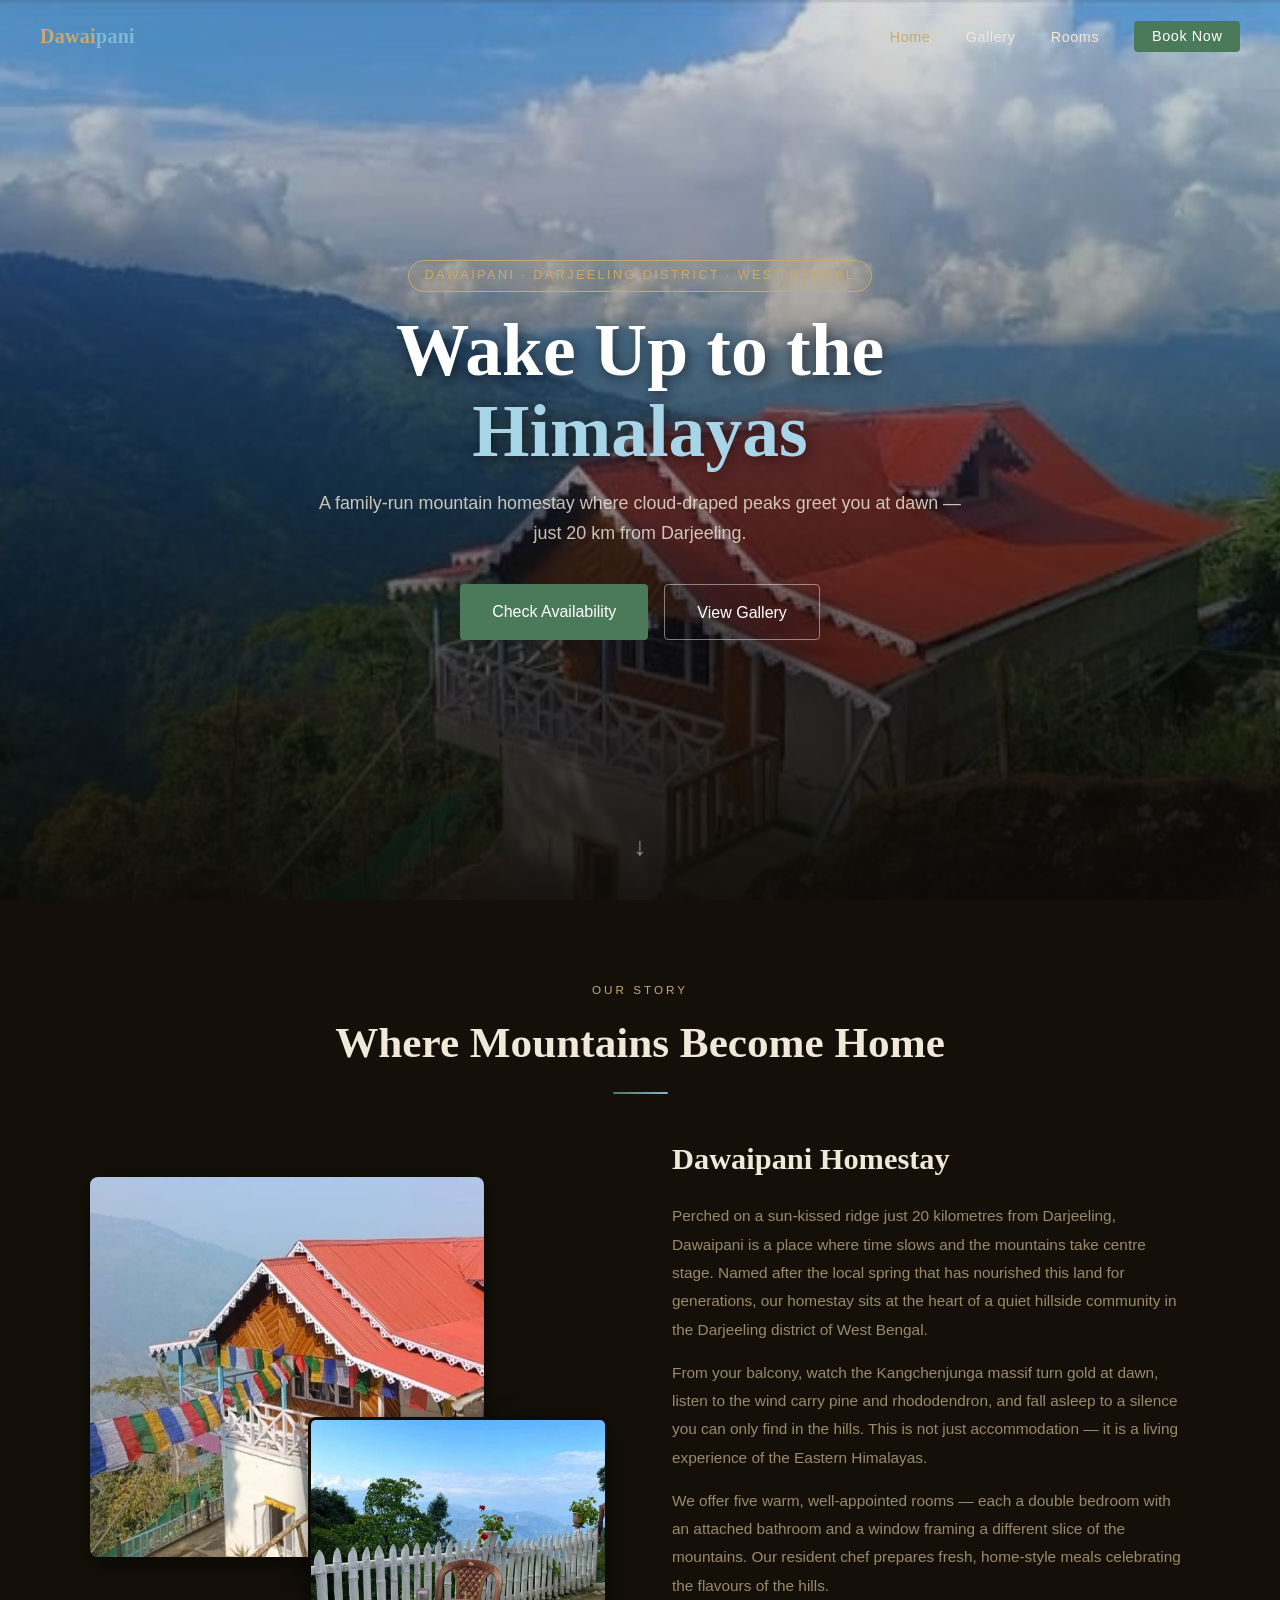
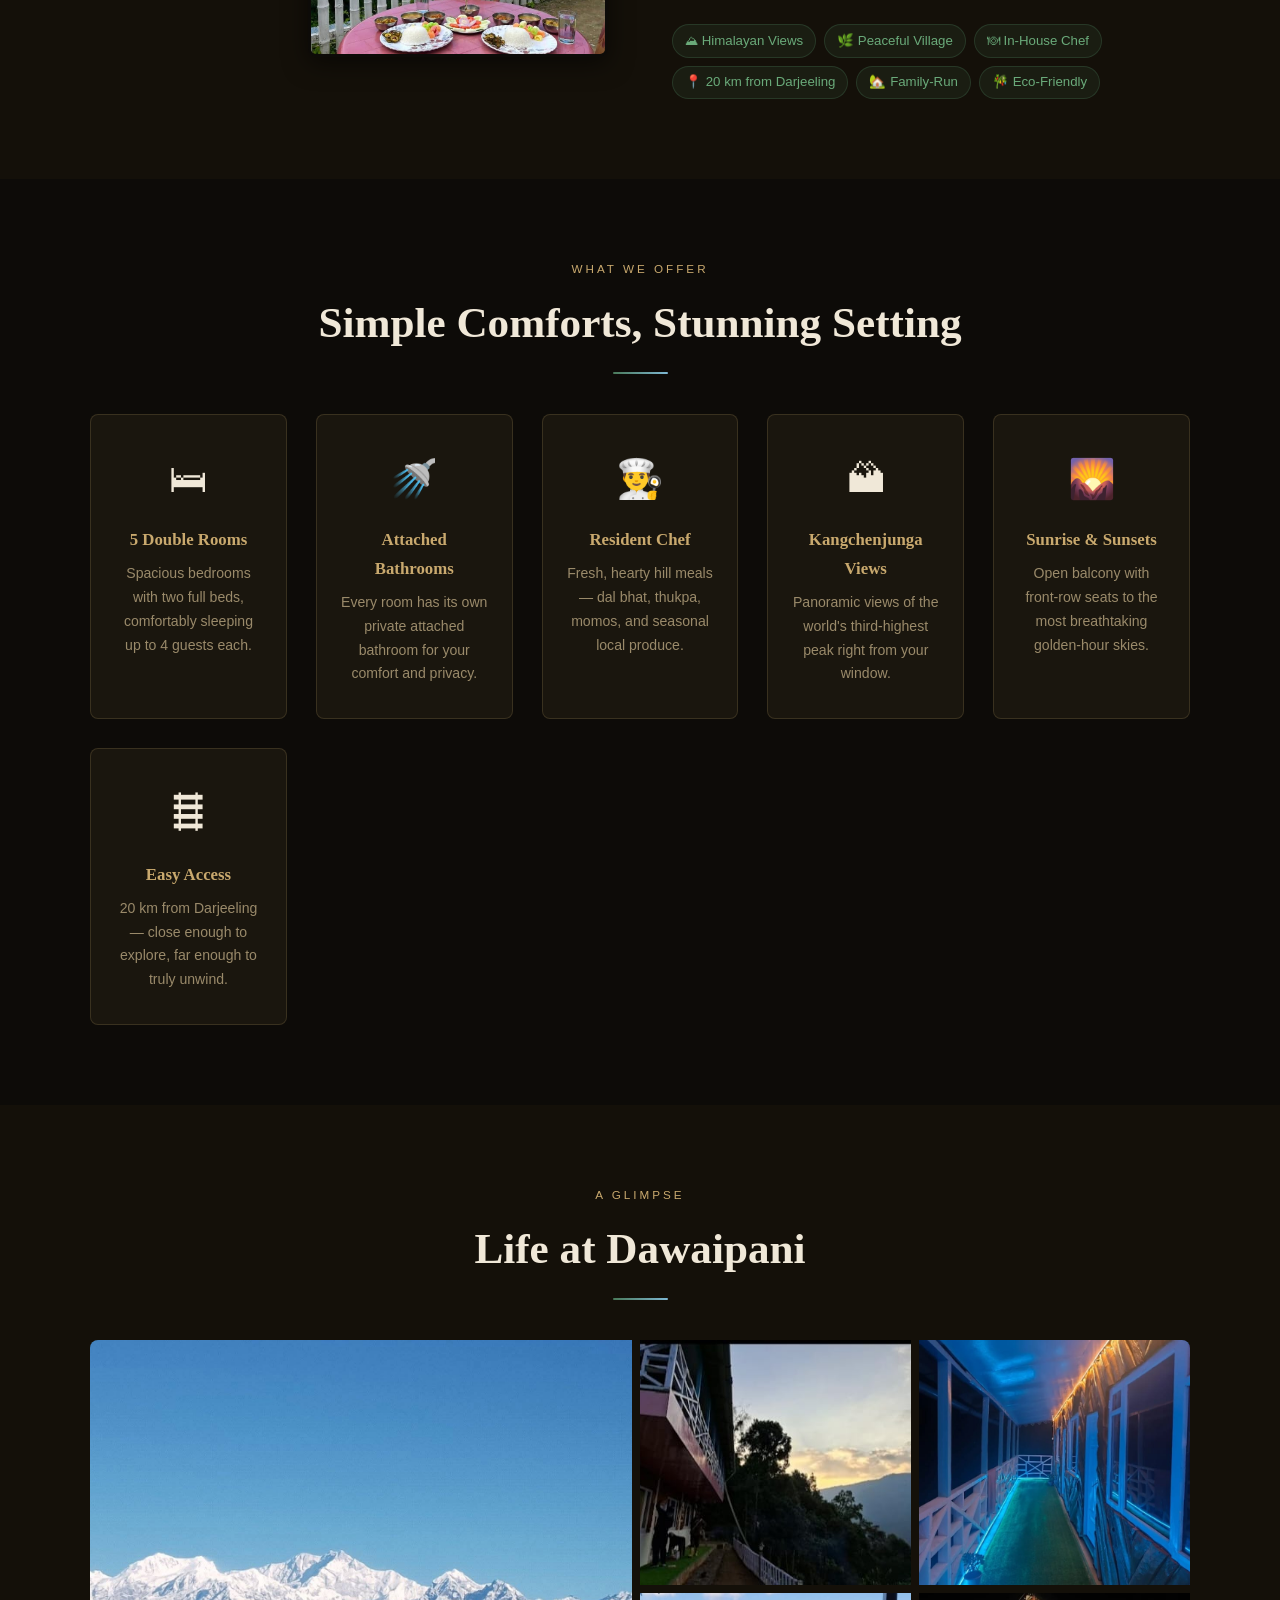
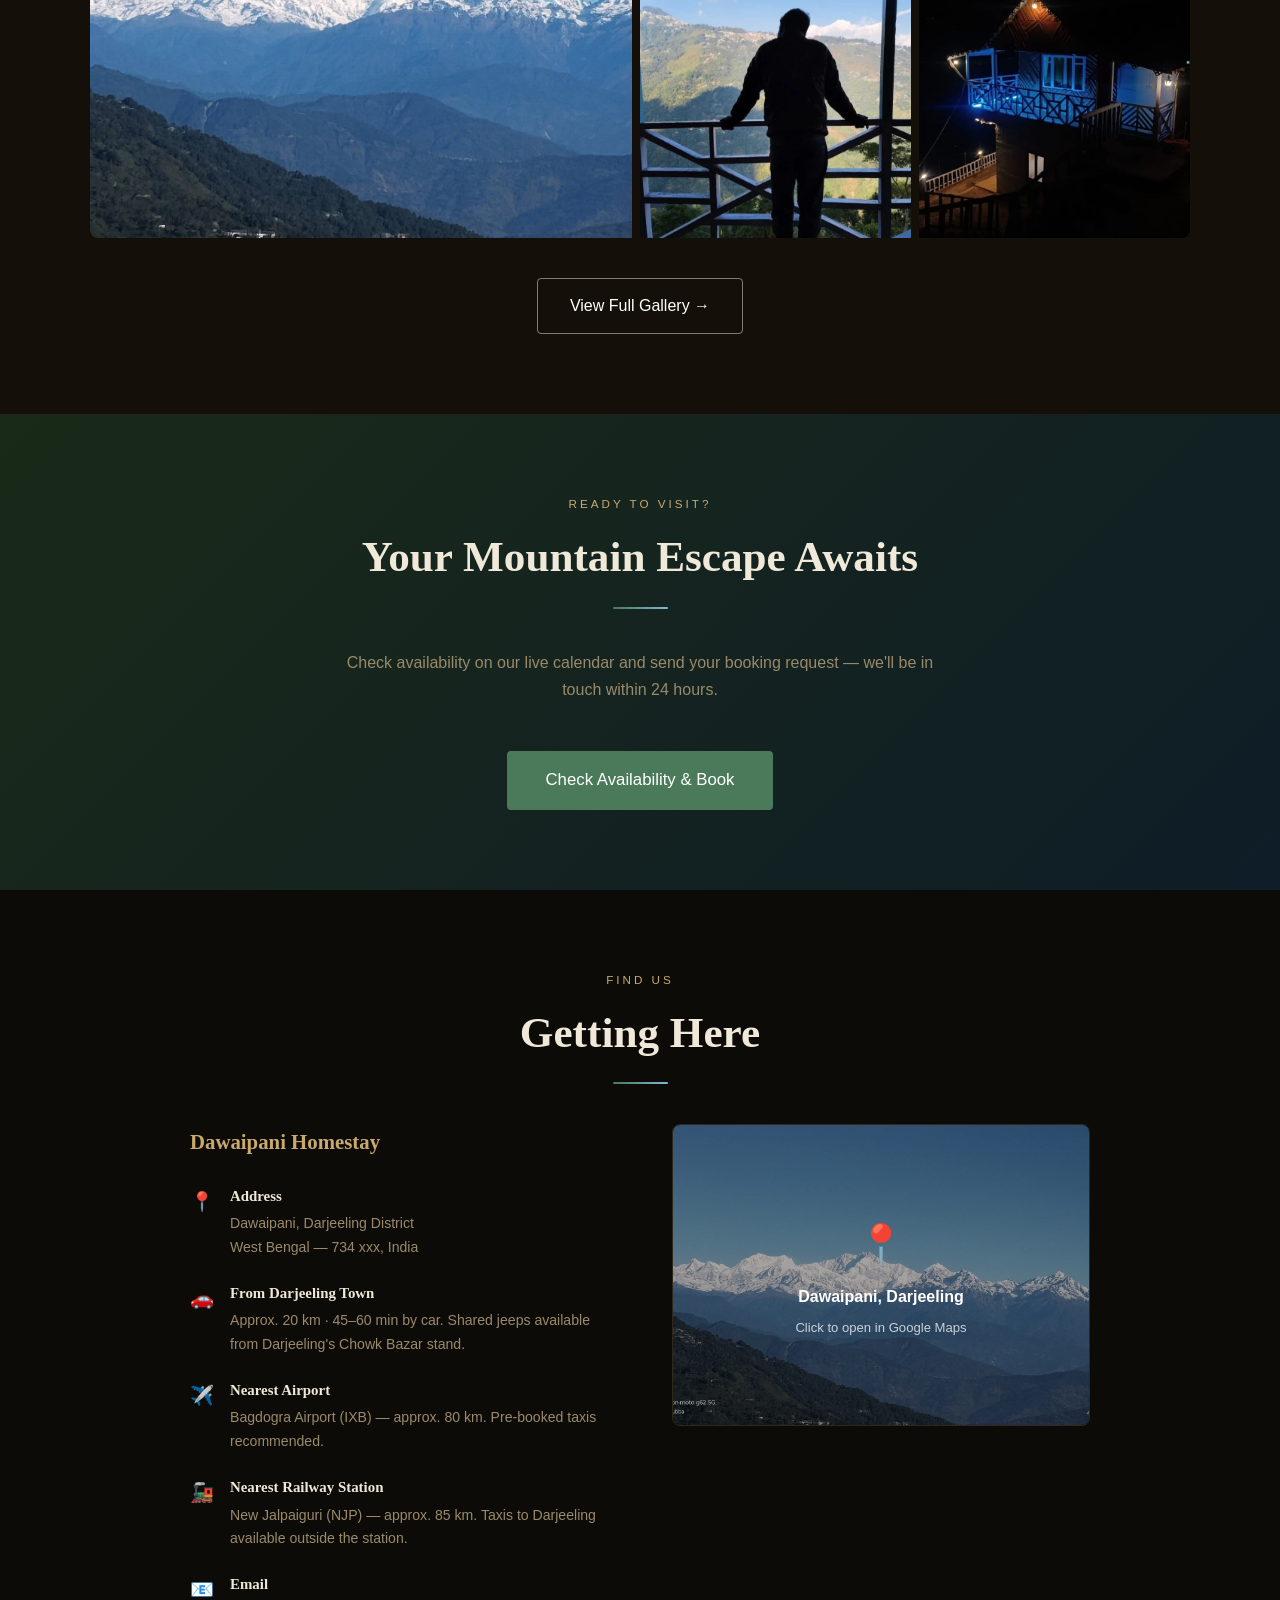
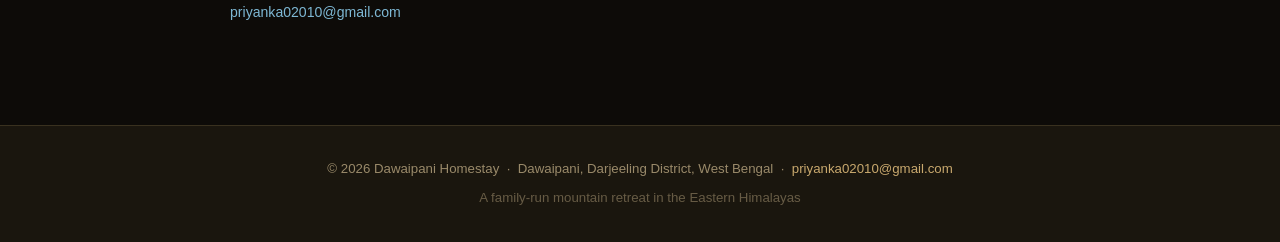
==== index.html @ c1689bc7 "Launch Dawaipani Homestay website" ====
<!DOCTYPE html>
<html lang="en">
<head>
  <meta charset="UTF-8">
  <meta name="viewport" content="width=device-width, initial-scale=1.0">
  <meta name="description" content="Dawaipani Homestay — A cozy mountain retreat 20 km from Darjeeling, West Bengal. Himalayan views, home-cooked meals, 5 comfortable rooms.">
  <title>Dawaipani Homestay — Mountain Retreat near Darjeeling</title>
  <link rel="stylesheet" href="css/style.css">
  <link rel="icon" href="data:image/svg+xml,<svg xmlns='http://www.w3.org/2000/svg' viewBox='0 0 100 100'><text y='.9em' font-size='90'>🏔</text></svg>">
</head>
<body>

<!-- NAVBAR -->
<nav id="mainNav">
  <a href="index.html" class="nav-logo">Dawai<span>pani</span></a>
  <ul class="nav-links" id="navLinks">
    <li><a href="index.html" class="active">Home</a></li>
    <li><a href="gallery.html">Gallery</a></li>
    <li><a href="rooms.html">Rooms</a></li>
    <li><a href="booking.html" class="nav-book-btn">Book Now</a></li>
  </ul>
  <div class="nav-toggle" id="navToggle">
    <span></span><span></span><span></span>
  </div>
</nav>

<!-- HERO -->
<section class="hero">
  <div class="hero-bg"></div>
  <div class="hero-overlay"></div>
  <div class="hero-content">
    <div class="hero-badge">Dawaipani · Darjeeling District · West Bengal</div>
    <h1>Wake Up to the <em>Himalayas</em></h1>
    <p>A family-run mountain homestay where cloud-draped peaks greet you at dawn — just 20 km from Darjeeling.</p>
    <div class="hero-btns">
      <a href="booking.html" class="btn-primary">Check Availability</a>
      <a href="gallery.html" class="btn-secondary">View Gallery</a>
    </div>
  </div>
  <div class="hero-scroll">↓</div>
</section>

<!-- ABOUT -->
<section class="about-section">
  <span class="section-label">Our Story</span>
  <h2 class="section-title">Where Mountains Become Home</h2>
  <div class="section-divider"></div>
  <div class="about-grid">
    <div class="about-image-stack">
      <img src="photos/835f2a2a-b0d6-4ad8-93b6-548201d780e2.JPG"
           alt="Dawaipani Homestay exterior with prayer flags and mountain backdrop"
           class="about-img-main">
      <img src="photos/a524b038-0417-4b89-a8e7-1b76fbd98bb7.JPG"
           alt="Home-cooked meal on the open terrace with a mountain view"
           class="about-img-secondary">
    </div>
    <div class="about-text">
      <h2>Dawaipani Homestay</h2>
      <p>Perched on a sun-kissed ridge just 20 kilometres from Darjeeling, Dawaipani is a place where time slows and the mountains take centre stage. Named after the local spring that has nourished this land for generations, our homestay sits at the heart of a quiet hillside community in the Darjeeling district of West Bengal.</p>
      <p>From your balcony, watch the Kangchenjunga massif turn gold at dawn, listen to the wind carry pine and rhododendron, and fall asleep to a silence you can only find in the hills. This is not just accommodation — it is a living experience of the Eastern Himalayas.</p>
      <p>We offer five warm, well-appointed rooms — each a double bedroom with an attached bathroom and a window framing a different slice of the mountains. Our resident chef prepares fresh, home-style meals celebrating the flavours of the hills.</p>
      <div class="about-highlights">
        <span class="highlight-tag">⛰ Himalayan Views</span>
        <span class="highlight-tag">🌿 Peaceful Village</span>
        <span class="highlight-tag">🍽 In-House Chef</span>
        <span class="highlight-tag">📍 20 km from Darjeeling</span>
        <span class="highlight-tag">🏡 Family-Run</span>
        <span class="highlight-tag">🎋 Eco-Friendly</span>
      </div>
    </div>
  </div>
</section>

<!-- FEATURES -->
<section class="features-section">
  <span class="section-label">What We Offer</span>
  <h2 class="section-title">Simple Comforts, Stunning Setting</h2>
  <div class="section-divider"></div>
  <div class="features-grid">
    <div class="feature-card reveal">
      <span class="feature-icon">🛏</span>
      <h3>5 Double Rooms</h3>
      <p>Spacious bedrooms with two full beds, comfortably sleeping up to 4 guests each.</p>
    </div>
    <div class="feature-card reveal">
      <span class="feature-icon">🚿</span>
      <h3>Attached Bathrooms</h3>
      <p>Every room has its own private attached bathroom for your comfort and privacy.</p>
    </div>
    <div class="feature-card reveal">
      <span class="feature-icon">👨‍🍳</span>
      <h3>Resident Chef</h3>
      <p>Fresh, hearty hill meals — dal bhat, thukpa, momos, and seasonal local produce.</p>
    </div>
    <div class="feature-card reveal">
      <span class="feature-icon">🏔</span>
      <h3>Kangchenjunga Views</h3>
      <p>Panoramic views of the world's third-highest peak right from your window.</p>
    </div>
    <div class="feature-card reveal">
      <span class="feature-icon">🌄</span>
      <h3>Sunrise & Sunsets</h3>
      <p>Open balcony with front-row seats to the most breathtaking golden-hour skies.</p>
    </div>
    <div class="feature-card reveal">
      <span class="feature-icon">🛤</span>
      <h3>Easy Access</h3>
      <p>20 km from Darjeeling — close enough to explore, far enough to truly unwind.</p>
    </div>
  </div>
</section>

<!-- PHOTO PREVIEW -->
<section class="preview-section">
  <span class="section-label">A Glimpse</span>
  <h2 class="section-title">Life at Dawaipani</h2>
  <div class="section-divider"></div>
  <div class="photo-grid">
    <div class="photo-item">
      <img src="photos/68c79c0e-81f4-49b1-85cf-fa67b04e85c0.JPG"
           alt="Kangchenjunga panoramic view from Dawaipani" loading="lazy">
    </div>
    <div class="photo-item">
      <img src="photos/98694bfd-e711-434e-a000-c55fc86c6946.JPG"
           alt="Golden sunset from the balcony" loading="lazy">
    </div>
    <div class="photo-item">
      <img src="photos/7bfb3d35-8cb9-417a-92e4-3e10b6d14ae2.JPG"
           alt="LED-lit corridor at night" loading="lazy">
    </div>
    <div class="photo-item">
      <img src="photos/0ee48673-cfb5-4a5e-9b84-ca078c8ce175.JPG"
           alt="Silhouette view from the balcony" loading="lazy">
    </div>
    <div class="photo-item">
      <img src="photos/666def5d-f635-4ab4-aaf1-29031b2ab150.JPG"
           alt="Homestay glowing blue at night" loading="lazy">
    </div>
  </div>
  <div style="text-align:center; margin-top: 2.5rem;">
    <a href="gallery.html" class="btn-secondary">View Full Gallery →</a>
  </div>
</section>

<!-- CTA -->
<section class="cta-section">
  <span class="section-label">Ready to Visit?</span>
  <h2 class="section-title">Your Mountain Escape Awaits</h2>
  <div class="section-divider"></div>
  <p class="section-subtitle">Check availability on our live calendar and send your booking request — we'll be in touch within 24 hours.</p>
  <a href="booking.html" class="btn-primary" style="font-size:1.05rem; padding: 0.95rem 2.4rem;">
    Check Availability &amp; Book
  </a>
</section>

<!-- CONTACT -->
<section class="contact-section">
  <span class="section-label">Find Us</span>
  <h2 class="section-title">Getting Here</h2>
  <div class="section-divider"></div>
  <div class="contact-grid">
    <div class="contact-info">
      <h3>Dawaipani Homestay</h3>
      <div class="contact-item">
        <span class="contact-icon">📍</span>
        <div class="contact-item-text">
          <h4>Address</h4>
          <p>Dawaipani, Darjeeling District<br>West Bengal — 734 xxx, India</p>
        </div>
      </div>
      <div class="contact-item">
        <span class="contact-icon">🚗</span>
        <div class="contact-item-text">
          <h4>From Darjeeling Town</h4>
          <p>Approx. 20 km · 45–60 min by car. Shared jeeps available from Darjeeling's Chowk Bazar stand.</p>
        </div>
      </div>
      <div class="contact-item">
        <span class="contact-icon">✈️</span>
        <div class="contact-item-text">
          <h4>Nearest Airport</h4>
          <p>Bagdogra Airport (IXB) — approx. 80 km. Pre-booked taxis recommended.</p>
        </div>
      </div>
      <div class="contact-item">
        <span class="contact-icon">🚂</span>
        <div class="contact-item-text">
          <h4>Nearest Railway Station</h4>
          <p>New Jalpaiguri (NJP) — approx. 85 km. Taxis to Darjeeling available outside the station.</p>
        </div>
      </div>
      <div class="contact-item">
        <span class="contact-icon">📧</span>
        <div class="contact-item-text">
          <h4>Email</h4>
          <p><a href="mailto:priyanka02010@gmail.com">priyanka02010@gmail.com</a></p>
        </div>
      </div>
    </div>
    <div>
      <a href="https://maps.google.com/?q=Dawaipani,Darjeeling,West+Bengal" target="_blank" rel="noopener" class="contact-map-link">
        <img src="photos/68c79c0e-81f4-49b1-85cf-fa67b04e85c0.JPG" alt="Open in Google Maps">
        <div class="map-overlay">
          <span>📍</span>
          <span class="map-title">Dawaipani, Darjeeling</span>
          <span class="map-sub">Click to open in Google Maps</span>
        </div>
      </a>
    </div>
  </div>
</section>

<footer>
  <p>© 2026 Dawaipani Homestay &nbsp;·&nbsp; Dawaipani, Darjeeling District, West Bengal &nbsp;·&nbsp; <a href="mailto:priyanka02010@gmail.com">priyanka02010@gmail.com</a></p>
  <p>A family-run mountain retreat in the Eastern Himalayas</p>
</footer>

<script src="js/main.js"></script>
</body>
</html>
---- css/style.css ----
/* ========================================
   DAWAIPANI HOMESTAY — Main Stylesheet
   ======================================== */

:root {
  --bg-dark:    #0d0b08;
  --bg-card:    #1a160e;
  --bg-section: #141009;
  --sky:        #7eb8d4;
  --sky-light:  #a8d4e8;
  --green:      #4a7a5a;
  --green-light:#6aaa7a;
  --gold:       #c9a96e;
  --cream:      #f0e8d8;
  --muted:      #9a8a6a;
  --border:     rgba(201,169,110,0.18);
  --shadow:     0 6px 24px rgba(0,0,0,0.55);
}

* { margin: 0; padding: 0; box-sizing: border-box; }
html { scroll-behavior: smooth; }

body {
  font-family: Georgia, 'Times New Roman', serif;
  background: var(--bg-dark);
  color: var(--cream);
  line-height: 1.7;
}

/* ── NAVBAR ── */
nav {
  position: fixed;
  top: 0; left: 0; right: 0;
  z-index: 1000;
  padding: 1.2rem 2.5rem;
  display: flex;
  justify-content: space-between;
  align-items: center;
  transition: all 0.35s ease;
}
nav.scrolled {
  background: rgba(13,11,8,0.96);
  backdrop-filter: blur(12px);
  border-bottom: 1px solid var(--border);
  padding: 0.75rem 2.5rem;
}
.nav-logo {
  font-size: 1.25rem;
  font-weight: 700;
  color: var(--gold);
  text-decoration: none;
  letter-spacing: 0.3px;
}
.nav-logo span { color: var(--sky); }

.nav-links { display: flex; gap: 2.2rem; list-style: none; align-items: center; }
.nav-links a {
  color: var(--cream);
  text-decoration: none;
  font-size: 0.9rem;
  letter-spacing: 0.6px;
  font-family: Arial, sans-serif;
  transition: color 0.2s;
}
.nav-links a:hover,
.nav-links a.active { color: var(--gold); }

.nav-book-btn {
  background: var(--green) !important;
  color: #fff !important;
  padding: 0.45rem 1.1rem;
  border-radius: 4px;
}
.nav-book-btn:hover { background: var(--green-light) !important; }
.nav-book-btn.active { background: var(--green-light) !important; }

.nav-toggle {
  display: none;
  flex-direction: column;
  gap: 5px;
  cursor: pointer;
}
.nav-toggle span {
  width: 24px; height: 2px;
  background: var(--cream);
  border-radius: 2px;
  transition: all 0.3s;
}

/* ── HERO ── */
.hero {
  height: 100vh;
  position: relative;
  display: flex;
  align-items: center;
  justify-content: center;
  text-align: center;
  overflow: hidden;
}
.hero-bg {
  position: absolute; inset: 0;
  background: url('../photos/main photo.JPG') center/cover no-repeat;
  background-attachment: fixed;
}
.hero-overlay {
  position: absolute; inset: 0;
  background: linear-gradient(
    to bottom,
    rgba(0,0,0,0.15) 0%,
    rgba(0,0,0,0.45) 55%,
    rgba(13,11,8,0.92) 100%
  );
}
.hero-content {
  position: relative; z-index: 2;
  max-width: 720px;
  padding: 2rem;
}
.hero-badge {
  display: inline-block;
  background: rgba(201,169,110,0.15);
  border: 1px solid var(--gold);
  color: var(--gold);
  padding: 0.3rem 1rem;
  border-radius: 20px;
  font-size: 0.78rem;
  letter-spacing: 2.5px;
  text-transform: uppercase;
  margin-bottom: 1.1rem;
  font-family: Arial, sans-serif;
}
.hero h1 {
  font-size: clamp(2.5rem, 6vw, 4.6rem);
  line-height: 1.1;
  margin-bottom: 1rem;
  color: #fff;
  text-shadow: 2px 3px 14px rgba(0,0,0,0.55);
}
.hero h1 em { color: var(--sky-light); font-style: normal; }
.hero p {
  font-size: 1.12rem;
  color: rgba(240,232,216,0.82);
  margin-bottom: 2.2rem;
  font-family: Arial, sans-serif;
  font-weight: 300;
}
.hero-btns {
  display: flex; gap: 1rem;
  justify-content: center;
  flex-wrap: wrap;
}
.hero-scroll {
  position: absolute;
  bottom: 2rem; left: 50%;
  transform: translateX(-50%);
  z-index: 2;
  font-size: 1.6rem;
  color: rgba(255,255,255,0.5);
  animation: bounce 2.2s ease-in-out infinite;
}
@keyframes bounce {
  0%,100% { transform: translateX(-50%) translateY(0); }
  50%      { transform: translateX(-50%) translateY(9px); }
}

/* ── BUTTONS ── */
.btn-primary {
  background: var(--green);
  color: #fff;
  padding: 0.85rem 2rem;
  border-radius: 4px;
  text-decoration: none;
  font-size: 1rem;
  font-family: Arial, sans-serif;
  border: none; cursor: pointer;
  display: inline-block;
  transition: background 0.2s, transform 0.2s, box-shadow 0.2s;
}
.btn-primary:hover {
  background: var(--green-light);
  transform: translateY(-2px);
  box-shadow: 0 6px 18px rgba(74,122,90,0.4);
}
.btn-secondary {
  background: transparent;
  color: #fff;
  padding: 0.85rem 2rem;
  border-radius: 4px;
  text-decoration: none;
  font-size: 1rem;
  font-family: Arial, sans-serif;
  border: 1px solid rgba(255,255,255,0.45);
  cursor: pointer;
  display: inline-block;
  transition: border-color 0.2s, color 0.2s;
}
.btn-secondary:hover { border-color: var(--gold); color: var(--gold); }

/* ── SECTION HELPERS ── */
section { padding: 5rem 2rem; }

.section-label {
  display: block;
  text-align: center;
  text-transform: uppercase;
  letter-spacing: 3px;
  font-size: 0.73rem;
  color: var(--gold);
  font-family: Arial, sans-serif;
  margin-bottom: 0.4rem;
}
.section-title {
  text-align: center;
  font-size: clamp(1.8rem, 4vw, 2.7rem);
  margin-bottom: 0.6rem;
  color: var(--cream);
}
.section-subtitle {
  text-align: center;
  color: var(--muted);
  max-width: 600px;
  margin: 0 auto 3rem;
  font-family: Arial, sans-serif;
  font-size: 1rem;
}
.section-divider {
  width: 55px; height: 2px;
  background: linear-gradient(to right, var(--green), var(--sky));
  margin: 0.8rem auto 2.5rem;
  border-radius: 2px;
}

/* ── PAGE HERO (inner pages) ── */
.page-hero {
  height: 44vh;
  min-height: 260px;
  position: relative;
  display: flex;
  align-items: center;
  justify-content: center;
  text-align: center;
  padding-top: 70px;
}
.page-hero-bg {
  position: absolute; inset: 0;
  background-size: cover;
  background-position: center;
}
.page-hero-overlay {
  position: absolute; inset: 0;
  background: rgba(0,0,0,0.52);
}
.page-hero-content { position: relative; z-index: 2; }
.page-hero h1 {
  font-size: clamp(2rem, 5vw, 3.4rem);
  color: #fff;
  text-shadow: 1px 2px 10px rgba(0,0,0,0.5);
}
.page-hero p {
  color: rgba(240,232,216,0.78);
  font-family: Arial, sans-serif;
  margin-top: 0.5rem;
  font-size: 1.05rem;
}

/* ── ABOUT ── */
.about-section { background: var(--bg-section); }
.about-grid {
  display: grid;
  grid-template-columns: 1fr 1fr;
  gap: 4rem;
  max-width: 1100px;
  margin: 0 auto;
  align-items: center;
}
.about-image-stack { position: relative; height: 480px; }
.about-img-main {
  width: 76%; height: 380px;
  object-fit: cover;
  border-radius: 8px;
  position: absolute; top: 0; left: 0;
  box-shadow: var(--shadow);
}
.about-img-secondary {
  width: 58%; height: 240px;
  object-fit: cover;
  border-radius: 8px;
  position: absolute; bottom: 0; right: 0;
  box-shadow: var(--shadow);
  border: 3px solid var(--bg-dark);
}
.about-text h2 { font-size: 1.9rem; margin-bottom: 1rem; }
.about-text p {
  color: var(--muted);
  margin-bottom: 0.9rem;
  font-family: Arial, sans-serif;
  font-size: 0.96rem;
  line-height: 1.85;
}
.about-highlights {
  display: flex; flex-wrap: wrap; gap: 0.5rem;
  margin-top: 1.5rem;
}
.highlight-tag {
  background: rgba(74,122,90,0.13);
  border: 1px solid rgba(74,122,90,0.28);
  color: var(--green-light);
  padding: 0.28rem 0.75rem;
  border-radius: 20px;
  font-size: 0.83rem;
  font-family: Arial, sans-serif;
}

/* ── FEATURES ── */
.features-section { background: var(--bg-dark); }
.features-grid {
  display: grid;
  grid-template-columns: repeat(auto-fit, minmax(190px, 1fr));
  gap: 1.8rem;
  max-width: 1100px;
  margin: 0 auto;
}
.feature-card {
  background: var(--bg-card);
  border: 1px solid var(--border);
  border-radius: 8px;
  padding: 2rem 1.5rem;
  text-align: center;
  transition: transform 0.2s, border-color 0.2s;
}
.feature-card:hover {
  transform: translateY(-4px);
  border-color: rgba(201,169,110,0.38);
}
.feature-icon { font-size: 2.4rem; margin-bottom: 0.9rem; display: block; }
.feature-card h3 { color: var(--gold); font-size: 1.05rem; margin-bottom: 0.45rem; }
.feature-card p { color: var(--muted); font-size: 0.88rem; font-family: Arial, sans-serif; }

/* ── PHOTO PREVIEW (index) ── */
.preview-section { background: var(--bg-section); }
.photo-grid {
  display: grid;
  grid-template-columns: 2fr 1fr 1fr;
  grid-template-rows: 245px 245px;
  gap: 8px;
  max-width: 1100px;
  margin: 0 auto 2rem;
  border-radius: 8px;
  overflow: hidden;
}
.photo-grid .photo-item:first-child { grid-row: span 2; }
.photo-item { overflow: hidden; }
.photo-item img {
  width: 100%; height: 100%;
  object-fit: cover;
  display: block;
  transition: transform 0.45s ease;
}
.photo-item:hover img { transform: scale(1.06); }

/* ── GALLERY PAGE ── */
.gallery-section { background: var(--bg-dark); }
.gallery-grid { columns: 3; column-gap: 10px; max-width: 1200px; margin: 0 auto; }
.gallery-item {
  break-inside: avoid;
  margin-bottom: 10px;
  cursor: pointer;
  border-radius: 6px;
  overflow: hidden;
  position: relative;
}
.gallery-item img { width: 100%; display: block; transition: transform 0.35s; }
.gallery-item:hover img { transform: scale(1.04); }
.gallery-item::after {
  content: '⊕';
  position: absolute;
  top: 50%; left: 50%;
  transform: translate(-50%,-50%) scale(0);
  font-size: 2.8rem;
  color: rgba(255,255,255,0.9);
  transition: transform 0.3s;
  text-shadow: 0 2px 12px rgba(0,0,0,0.6);
}
.gallery-item:hover::after { transform: translate(-50%,-50%) scale(1); }

/* ── LIGHTBOX ── */
.lightbox {
  display: none;
  position: fixed; inset: 0;
  background: rgba(0,0,0,0.93);
  z-index: 9999;
  align-items: center;
  justify-content: center;
}
.lightbox.active { display: flex; }
.lightbox img {
  max-width: 90vw; max-height: 88vh;
  object-fit: contain;
  border-radius: 4px;
  box-shadow: 0 0 60px rgba(0,0,0,0.8);
}
.lightbox-close {
  position: absolute; top: 1.2rem; right: 1.8rem;
  font-size: 2.2rem; color: rgba(255,255,255,0.8);
  cursor: pointer; line-height: 1;
  transition: color 0.2s;
}
.lightbox-close:hover { color: #fff; }
.lightbox-prev, .lightbox-next {
  position: absolute; top: 50%; transform: translateY(-50%);
  font-size: 2.5rem; color: rgba(255,255,255,0.75);
  cursor: pointer; padding: 0.8rem 1rem;
  background: rgba(255,255,255,0.08);
  border-radius: 4px; user-select: none;
  transition: background 0.2s, color 0.2s;
}
.lightbox-prev:hover, .lightbox-next:hover {
  background: rgba(255,255,255,0.18); color: #fff;
}
.lightbox-prev { left: 0.8rem; }
.lightbox-next { right: 0.8rem; }

/* ── ROOMS PAGE ── */
.rooms-grid {
  display: grid;
  grid-template-columns: repeat(auto-fit, minmax(330px, 1fr));
  gap: 2rem;
  max-width: 1100px;
  margin: 0 auto;
}
.room-card {
  background: var(--bg-card);
  border: 1px solid var(--border);
  border-radius: 10px;
  overflow: hidden;
  transition: transform 0.2s, box-shadow 0.2s;
}
.room-card:hover { transform: translateY(-5px); box-shadow: 0 12px 32px rgba(0,0,0,0.6); }
.room-img { width: 100%; height: 230px; object-fit: cover; display: block; }
.room-body { padding: 1.5rem; }
.room-body h3 { color: var(--gold); font-size: 1.25rem; margin-bottom: 0.5rem; }
.room-body p { color: var(--muted); font-size: 0.91rem; font-family: Arial, sans-serif; margin-bottom: 1rem; line-height: 1.75; }
.room-amenities { display: flex; flex-wrap: wrap; gap: 0.45rem; margin-bottom: 1.4rem; }
.amenity {
  background: rgba(126,184,212,0.08);
  border: 1px solid rgba(126,184,212,0.2);
  color: var(--sky-light);
  padding: 0.22rem 0.65rem;
  border-radius: 20px;
  font-size: 0.8rem;
  font-family: Arial, sans-serif;
}
.room-footer {
  display: flex;
  align-items: center;
  justify-content: space-between;
  padding-top: 1rem;
  border-top: 1px solid var(--border);
}
.room-footer .price-note { color: var(--muted); font-family: Arial, sans-serif; font-size: 0.82rem; }

/* ── DINING GRID (rooms page) ── */
.dining-grid {
  display: grid;
  grid-template-columns: 1fr 1fr;
  gap: 3rem;
  align-items: center;
  max-width: 950px;
  margin: 0 auto;
}
.dining-grid img {
  width: 100%;
  border-radius: 8px;
  box-shadow: var(--shadow);
}
.dining-grid p { color: var(--muted); font-family: Arial, sans-serif; line-height: 1.85; margin-bottom: 0.9rem; }

/* ── BOOKING PAGE ── */
.booking-layout {
  display: grid;
  grid-template-columns: 1fr 1fr;
  gap: 2.5rem;
  max-width: 1060px;
  margin: 0 auto;
}

/* Calendar */
.calendar-wrapper {
  background: var(--bg-card);
  border: 1px solid var(--border);
  border-radius: 10px;
  padding: 1.6rem;
}
.calendar-header {
  display: flex; align-items: center;
  justify-content: space-between;
  margin-bottom: 1.5rem;
}
.cal-nav-btn {
  background: none;
  border: 1px solid var(--border);
  color: var(--cream);
  padding: 0.4rem 0.9rem;
  border-radius: 4px;
  cursor: pointer;
  font-size: 1.1rem;
  transition: border-color 0.2s, color 0.2s;
}
.cal-nav-btn:hover { border-color: var(--gold); color: var(--gold); }
.cal-month-title { font-size: 1.15rem; color: var(--gold); }

.cal-weekdays {
  display: grid;
  grid-template-columns: repeat(7, 1fr);
  text-align: center;
  margin-bottom: 6px;
}
.cal-weekdays span {
  color: var(--muted);
  font-size: 0.72rem;
  font-family: Arial, sans-serif;
  padding: 0.25rem;
  text-transform: uppercase;
  letter-spacing: 0.8px;
}
.cal-days {
  display: grid;
  grid-template-columns: repeat(7, 1fr);
  gap: 4px;
}
.cal-day {
  aspect-ratio: 1;
  display: flex; align-items: center; justify-content: center;
  border-radius: 6px;
  font-size: 0.88rem;
  font-family: Arial, sans-serif;
  cursor: pointer;
  transition: all 0.15s;
}
.cal-day.empty { cursor: default; }
.cal-day.past  { color: rgba(160,144,112,0.3); cursor: not-allowed; }

.cal-day.available {
  background: rgba(39,174,96,0.1);
  color: #6dcf8e;
  border: 1px solid rgba(39,174,96,0.22);
}
.cal-day.available:hover {
  background: rgba(39,174,96,0.22);
  transform: scale(1.08);
}
.cal-day.partial {
  background: rgba(230,126,34,0.1);
  color: #f0a05a;
  border: 1px solid rgba(230,126,34,0.22);
}
.cal-day.partial:hover {
  background: rgba(230,126,34,0.22);
  transform: scale(1.08);
}
.cal-day.booked {
  background: rgba(192,57,43,0.1);
  color: #e07070;
  border: 1px solid rgba(192,57,43,0.22);
  cursor: not-allowed;
}
.cal-day.selected {
  background: var(--sky) !important;
  color: #0d0b08 !important;
  font-weight: 700;
  border: none !important;
  transform: scale(1.1);
}
.cal-day.in-range {
  background: rgba(126,184,212,0.18) !important;
  color: var(--sky-light) !important;
  border-radius: 2px;
  border: none !important;
}
.cal-day.today {
  outline: 2px solid var(--gold);
  outline-offset: -2px;
}

.cal-legend {
  display: flex; gap: 1rem;
  margin-top: 1.2rem; flex-wrap: wrap;
}
.legend-item {
  display: flex; align-items: center; gap: 6px;
  font-size: 0.78rem;
  font-family: Arial, sans-serif;
  color: var(--muted);
}
.legend-dot { width: 11px; height: 11px; border-radius: 3px; }
.dot-available { background: rgba(39,174,96,0.45); border: 1px solid rgba(39,174,96,0.5); }
.dot-partial   { background: rgba(230,126,34,0.45); }
.dot-booked    { background: rgba(192,57,43,0.45); }
.dot-selected  { background: var(--sky); }

/* Booking form */
.booking-form-wrapper {
  background: var(--bg-card);
  border: 1px solid var(--border);
  border-radius: 10px;
  padding: 1.6rem;
}
.booking-form-wrapper > h3 { color: var(--gold); font-size: 1.35rem; margin-bottom: 0.4rem; }
.booking-form-wrapper > p { color: var(--muted); font-size: 0.88rem; font-family: Arial, sans-serif; margin-bottom: 1.3rem; }

.selected-dates-display {
  background: rgba(126,184,212,0.07);
  border: 1px solid rgba(126,184,212,0.2);
  border-radius: 6px;
  padding: 0.75rem 1rem;
  margin-bottom: 1.3rem;
  font-family: Arial, sans-serif;
  font-size: 0.88rem;
  color: var(--sky-light);
  min-height: 2.4rem;
  transition: color 0.3s;
}

.form-group { margin-bottom: 0.9rem; }
.form-group label {
  display: block;
  color: var(--muted);
  font-size: 0.78rem;
  font-family: Arial, sans-serif;
  margin-bottom: 0.35rem;
  text-transform: uppercase;
  letter-spacing: 0.6px;
}
.form-group input,
.form-group select,
.form-group textarea {
  width: 100%;
  background: rgba(255,255,255,0.04);
  border: 1px solid var(--border);
  border-radius: 6px;
  color: var(--cream);
  padding: 0.65rem 0.9rem;
  font-size: 0.93rem;
  font-family: Arial, sans-serif;
  outline: none;
  transition: border-color 0.2s;
  -webkit-appearance: none;
}
.form-group input:focus,
.form-group select:focus,
.form-group textarea:focus { border-color: var(--sky); }
.form-group select option { background: #1a160e; color: var(--cream); }
.form-group textarea { resize: vertical; min-height: 80px; }

.form-row { display: grid; grid-template-columns: 1fr 1fr; gap: 0.9rem; }

.form-submit-btn {
  width: 100%;
  background: var(--green);
  color: #fff;
  border: none;
  padding: 0.9rem;
  border-radius: 6px;
  font-size: 1rem;
  font-family: Arial, sans-serif;
  cursor: pointer;
  transition: background 0.2s, transform 0.2s;
  margin-top: 0.4rem;
}
.form-submit-btn:hover { background: var(--green-light); transform: translateY(-1px); }
.form-submit-btn:disabled { opacity: 0.55; cursor: not-allowed; transform: none; }

.form-message {
  margin-top: 1rem;
  padding: 0.8rem 1rem;
  border-radius: 6px;
  font-family: Arial, sans-serif;
  font-size: 0.88rem;
  display: none;
  line-height: 1.6;
}
.form-message.success {
  background: rgba(39,174,96,0.09);
  border: 1px solid rgba(39,174,96,0.28);
  color: #6dcf8e;
  display: block;
}
.form-message.error {
  background: rgba(192,57,43,0.09);
  border: 1px solid rgba(192,57,43,0.28);
  color: #e07070;
  display: block;
}

/* ── HOW IT WORKS ── */
.how-section { background: var(--bg-section); }
.steps-grid {
  display: grid;
  grid-template-columns: repeat(auto-fit, minmax(185px, 1fr));
  gap: 2rem;
  max-width: 900px;
  margin: 0 auto;
}
.step { text-align: center; }
.step-num {
  width: 48px; height: 48px;
  border: 2px solid var(--green);
  border-radius: 50%;
  display: flex; align-items: center; justify-content: center;
  margin: 0 auto 1rem;
  font-size: 1.15rem;
  color: var(--green-light);
  font-family: Arial, sans-serif;
}
.step h4 { color: var(--cream); margin-bottom: 0.45rem; font-size: 1rem; }
.step p { color: var(--muted); font-size: 0.86rem; font-family: Arial, sans-serif; }

/* ── CONTACT ── */
.contact-section { background: var(--bg-dark); }
.contact-grid {
  display: grid;
  grid-template-columns: 1fr 1fr;
  gap: 4rem;
  max-width: 900px;
  margin: 0 auto;
}
.contact-info h3 { color: var(--gold); margin-bottom: 1.5rem; font-size: 1.3rem; }
.contact-item { display: flex; gap: 1rem; margin-bottom: 1.3rem; align-items: flex-start; }
.contact-icon { font-size: 1.2rem; flex-shrink: 0; margin-top: 2px; }
.contact-item-text h4 { color: var(--cream); font-size: 0.93rem; margin-bottom: 0.2rem; }
.contact-item-text p { color: var(--muted); font-size: 0.88rem; font-family: Arial, sans-serif; }
.contact-item-text a { color: var(--sky); text-decoration: none; }
.contact-item-text a:hover { text-decoration: underline; }

.contact-map-link {
  display: block; position: relative;
  border-radius: 8px; overflow: hidden;
  border: 1px solid var(--border);
  text-decoration: none;
}
.contact-map-link img {
  width: 100%; height: 300px;
  object-fit: cover; display: block;
  filter: brightness(0.65) saturate(0.8);
  transition: filter 0.3s;
}
.contact-map-link:hover img { filter: brightness(0.75) saturate(0.9); }
.map-overlay {
  position: absolute; inset: 0;
  display: flex; flex-direction: column;
  align-items: center; justify-content: center;
  color: #fff; text-align: center; gap: 0.4rem;
}
.map-overlay span:first-child { font-size: 2.4rem; }
.map-overlay .map-title { font-family: Arial, sans-serif; font-size: 1rem; font-weight: 700; }
.map-overlay .map-sub { font-family: Arial, sans-serif; font-size: 0.82rem; opacity: 0.75; }

/* ── CTA SECTION ── */
.cta-section {
  background: linear-gradient(135deg, #1a2a18 0%, #0e1d27 100%);
  text-align: center;
  padding: 5rem 2rem;
}

/* ── FOOTER ── */
footer {
  background: var(--bg-card);
  border-top: 1px solid var(--border);
  padding: 2rem;
  text-align: center;
  color: var(--muted);
  font-family: Arial, sans-serif;
  font-size: 0.83rem;
}
footer p + p { margin-top: 0.4rem; opacity: 0.6; }
footer a { color: var(--gold); text-decoration: none; }
footer a:hover { text-decoration: underline; }

/* ── SETUP GUIDE ── */
.setup-guide-section { background: var(--bg-section); padding: 3rem 2rem; }
.setup-guide-inner {
  max-width: 820px; margin: 0 auto;
  background: var(--bg-card);
  border: 1px solid var(--border);
  border-radius: 8px;
  overflow: hidden;
}
.setup-guide-inner details summary {
  cursor: pointer;
  color: var(--gold);
  font-size: 1.05rem;
  font-weight: 700;
  font-family: Arial, sans-serif;
  padding: 1.3rem 1.6rem;
  list-style: none;
  display: flex; align-items: center; gap: 0.5rem;
}
.setup-guide-inner details summary::-webkit-details-marker { display: none; }
.setup-guide-body {
  padding: 0 1.6rem 1.6rem;
  font-family: Arial, sans-serif;
  color: var(--muted);
  line-height: 1.85;
  font-size: 0.9rem;
}
.setup-guide-body ol { padding-left: 1.4rem; display: flex; flex-direction: column; gap: 0.8rem; margin-top: 0.5rem; }
.setup-guide-body code {
  color: var(--sky-light);
  background: rgba(126,184,212,0.1);
  padding: 0.1rem 0.4rem;
  border-radius: 3px;
  font-size: 0.85rem;
}
.setup-guide-body strong { color: var(--cream); }

/* ── REVEAL ANIMATION ── */
.reveal {
  opacity: 0;
  transform: translateY(22px);
  transition: opacity 0.55s ease, transform 0.55s ease;
}
.reveal.visible { opacity: 1; transform: translateY(0); }

/* ── RESPONSIVE ── */
@media (max-width: 900px) {
  .about-grid { grid-template-columns: 1fr; }
  .about-image-stack { height: 320px; }
  .booking-layout { grid-template-columns: 1fr; }
  .contact-grid { grid-template-columns: 1fr; gap: 2.5rem; }
  .dining-grid { grid-template-columns: 1fr; }
}

@media (max-width: 768px) {
  .nav-links {
    display: none;
    flex-direction: column;
    position: absolute;
    top: 58px; left: 0; right: 0;
    background: rgba(13,11,8,0.97);
    padding: 1rem 2rem;
    gap: 0.8rem;
    border-bottom: 1px solid var(--border);
  }
  .nav-links.open { display: flex; }
  .nav-toggle { display: flex; }
  nav { padding: 1rem 1.5rem; }
  nav.scrolled { padding: 0.65rem 1.5rem; }

  .photo-grid {
    grid-template-columns: 1fr 1fr;
    grid-template-rows: auto;
  }
  .photo-grid .photo-item:first-child { grid-row: span 1; }
  .photo-grid .photo-item { height: 180px; }

  .gallery-grid { columns: 2; }
  .form-row { grid-template-columns: 1fr; }
}

@media (max-width: 480px) {
  .gallery-grid { columns: 1; }
  .hero h1 { font-size: 2.1rem; }
  .rooms-grid { grid-template-columns: 1fr; }
  .features-grid { grid-template-columns: 1fr 1fr; }
}
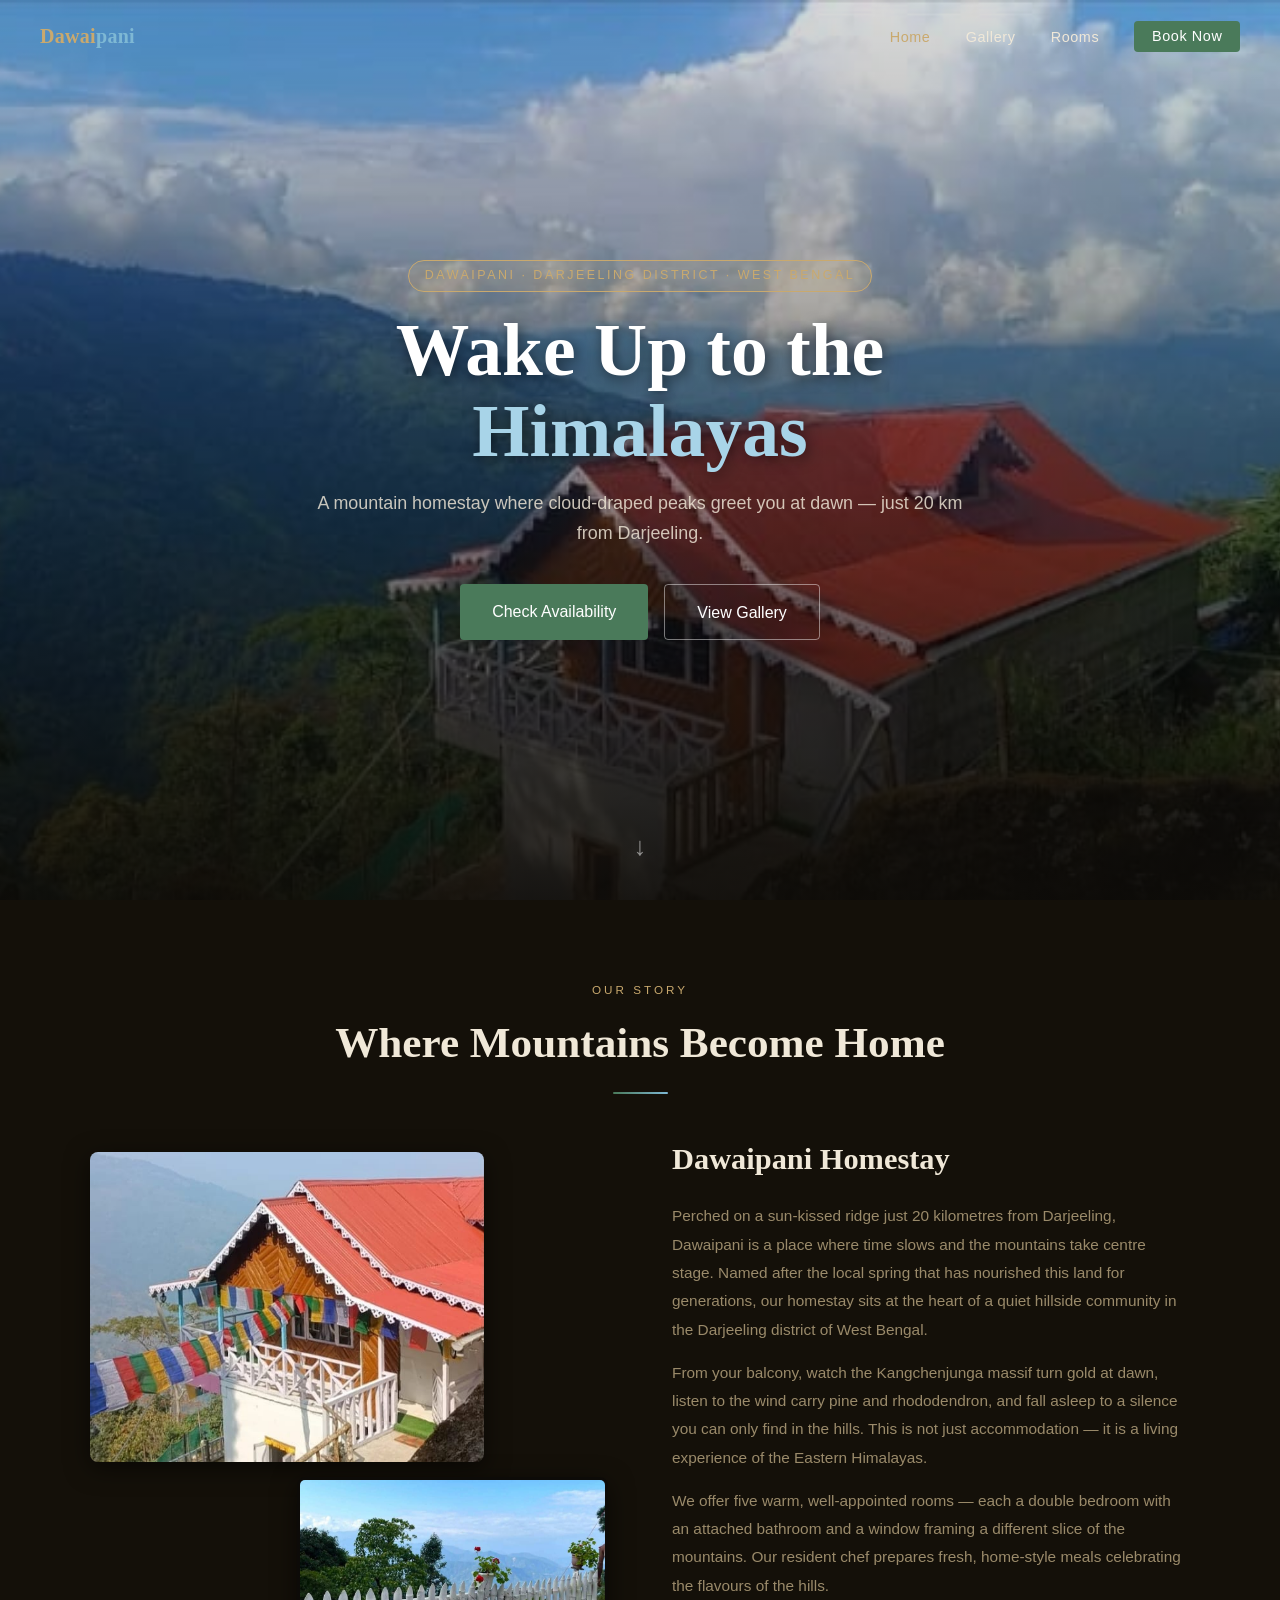
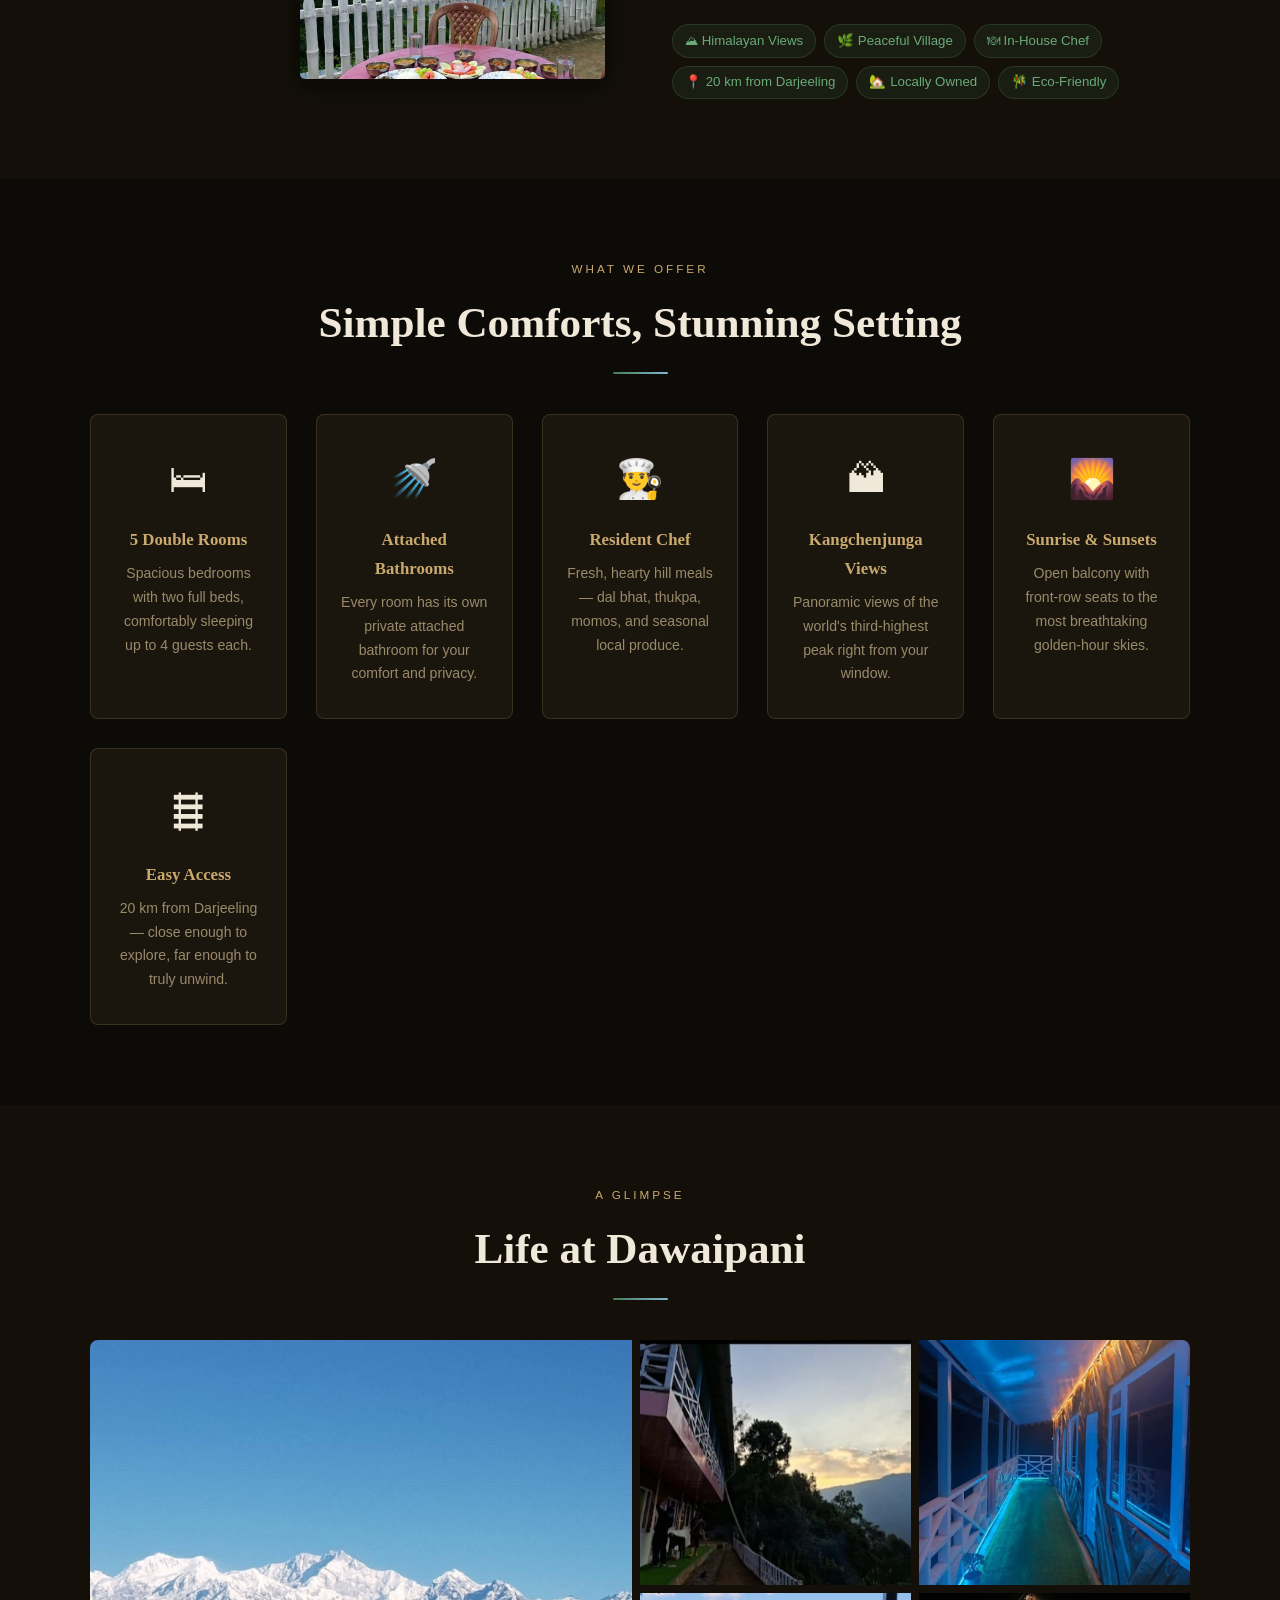
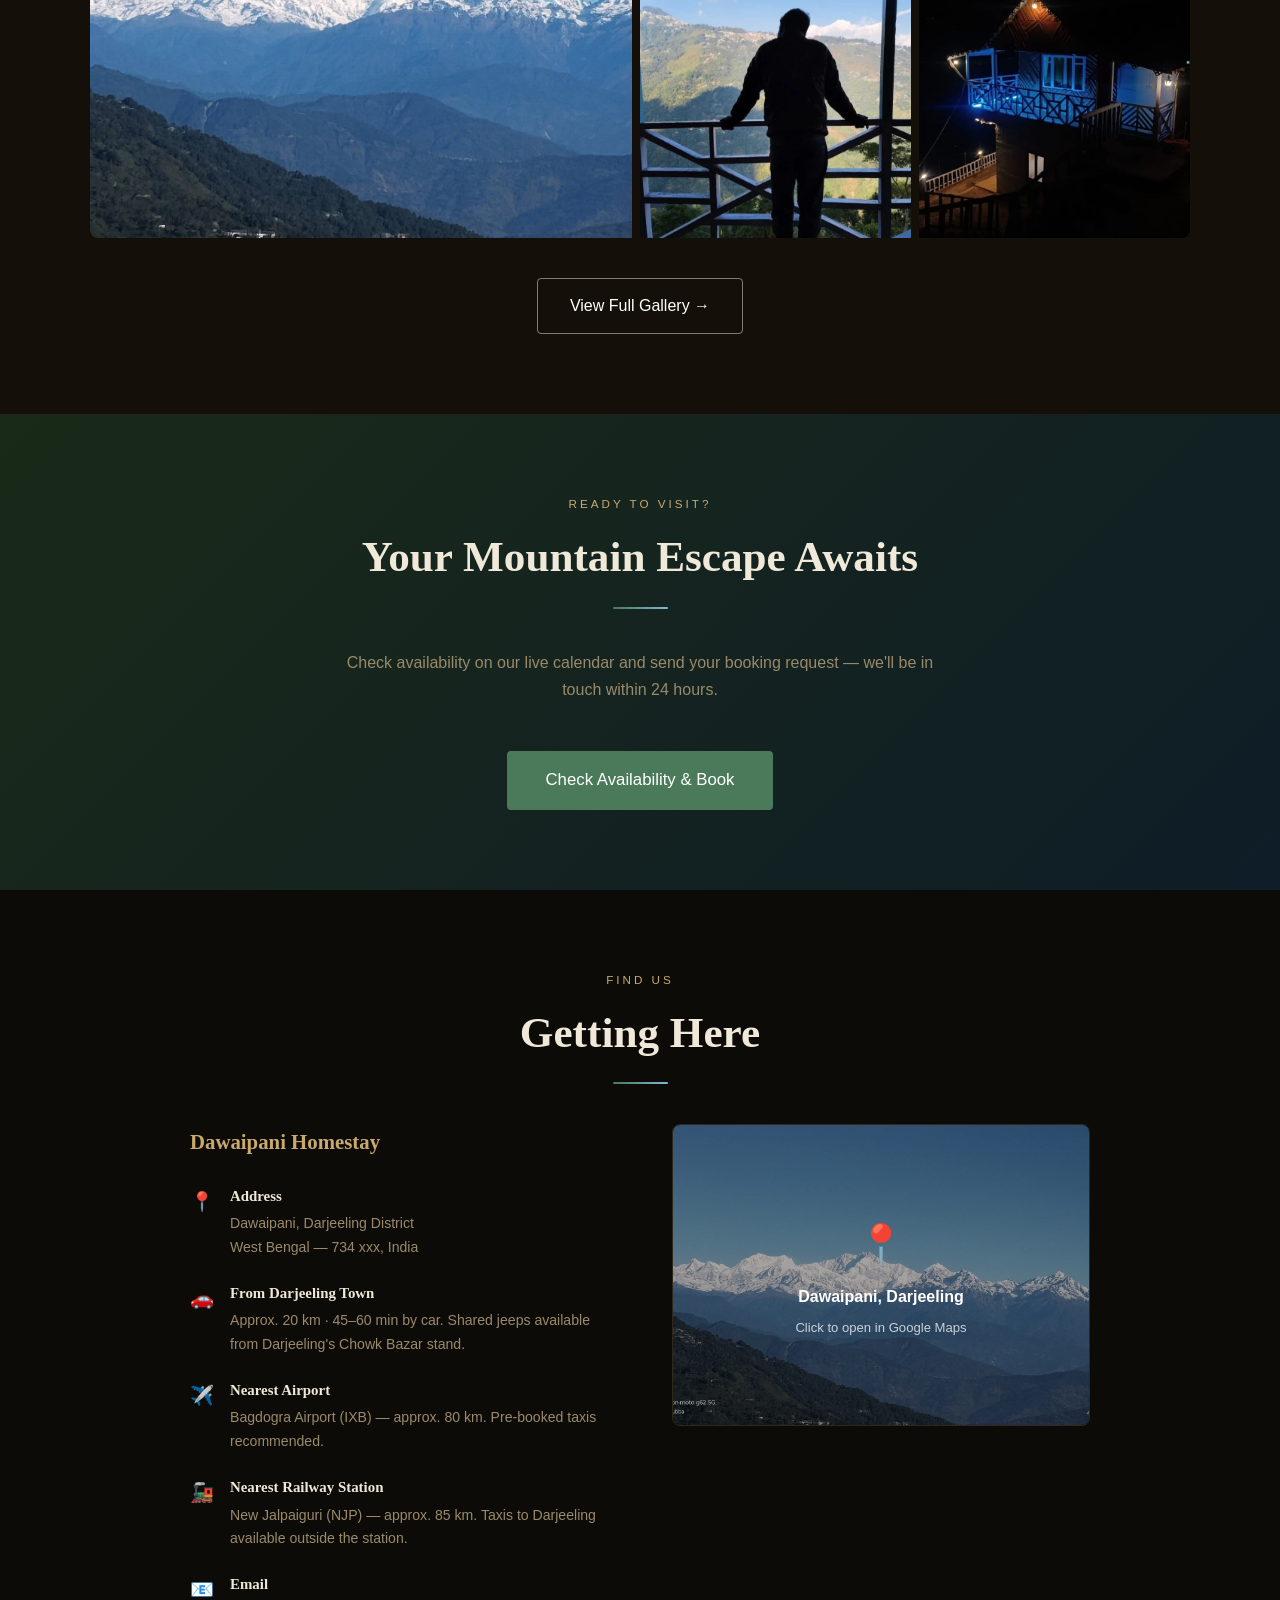
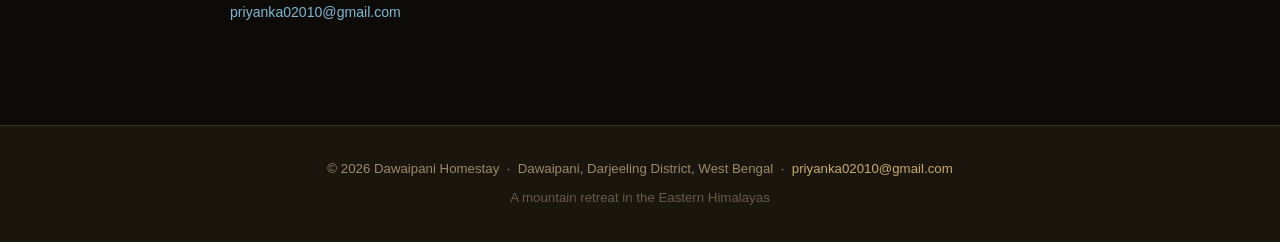
==== commit f885155d: "Remove family-run references throughout site" ====
--- a/index.html
+++ b/index.html
@@ -31,7 +31,7 @@
   <div class="hero-content">
     <div class="hero-badge">Dawaipani · Darjeeling District · West Bengal</div>
     <h1>Wake Up to the <em>Himalayas</em></h1>
-    <p>A family-run mountain homestay where cloud-draped peaks greet you at dawn — just 20 km from Darjeeling.</p>
+    <p>A mountain homestay where cloud-draped peaks greet you at dawn — just 20 km from Darjeeling.</p>
     <div class="hero-btns">
       <a href="booking.html" class="btn-primary">Check Availability</a>
       <a href="gallery.html" class="btn-secondary">View Gallery</a>
@@ -64,7 +64,7 @@
         <span class="highlight-tag">🌿 Peaceful Village</span>
         <span class="highlight-tag">🍽 In-House Chef</span>
         <span class="highlight-tag">📍 20 km from Darjeeling</span>
-        <span class="highlight-tag">🏡 Family-Run</span>
+        <span class="highlight-tag">🏡 Locally Owned</span>
         <span class="highlight-tag">🎋 Eco-Friendly</span>
       </div>
     </div>
@@ -212,7 +212,7 @@
 
 <footer>
   <p>© 2026 Dawaipani Homestay &nbsp;·&nbsp; Dawaipani, Darjeeling District, West Bengal &nbsp;·&nbsp; <a href="mailto:priyanka02010@gmail.com">priyanka02010@gmail.com</a></p>
-  <p>A family-run mountain retreat in the Eastern Himalayas</p>
+  <p>A mountain retreat in the Eastern Himalayas</p>
 </footer>
 
 <script src="js/main.js"></script>
--- a/css/style.css
+++ b/css/style.css
@@ -273,16 +273,16 @@
   margin: 0 auto;
   align-items: center;
 }
-.about-image-stack { position: relative; height: 480px; }
+.about-image-stack { position: relative; height: 530px; }
 .about-img-main {
-  width: 76%; height: 380px;
+  width: 76%; height: 310px;
   object-fit: cover;
   border-radius: 8px;
   position: absolute; top: 0; left: 0;
   box-shadow: var(--shadow);
 }
 .about-img-secondary {
-  width: 58%; height: 240px;
+  width: 60%; height: 205px;
   object-fit: cover;
   border-radius: 8px;
   position: absolute; bottom: 0; right: 0;
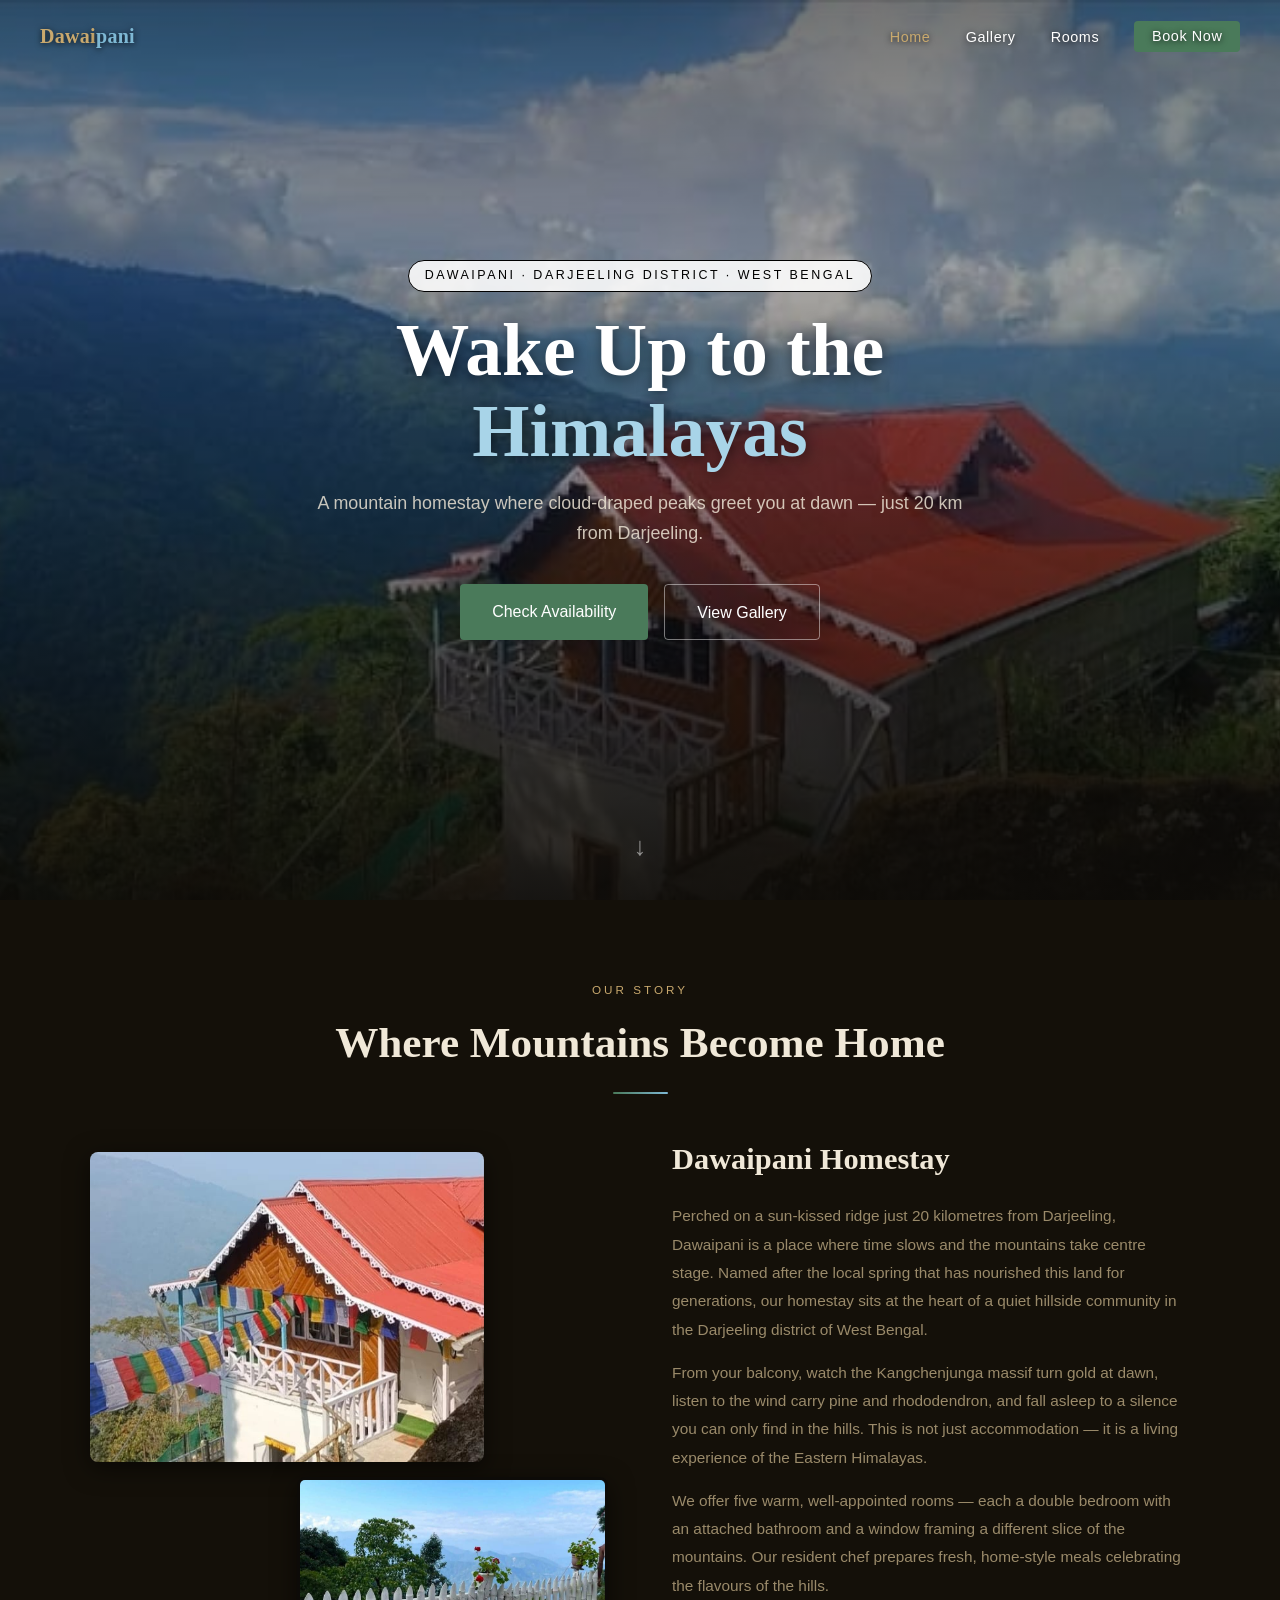
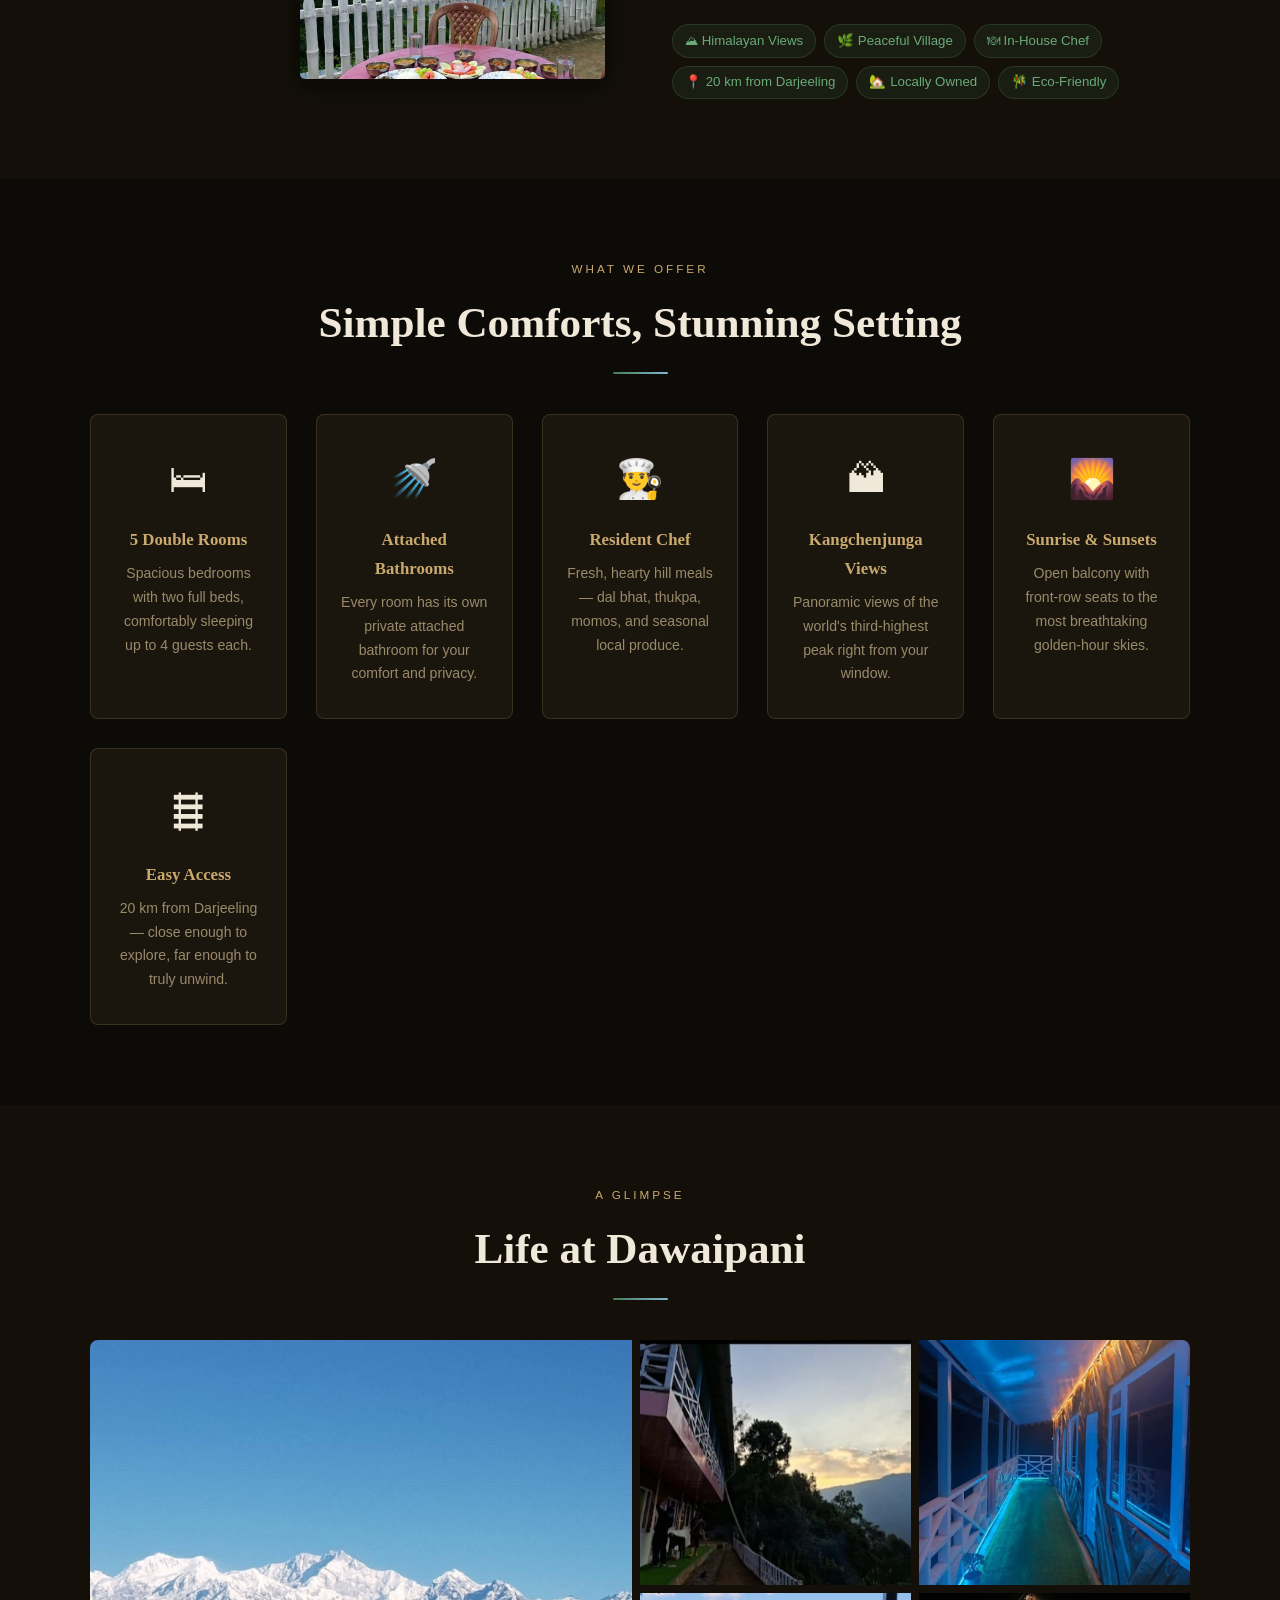
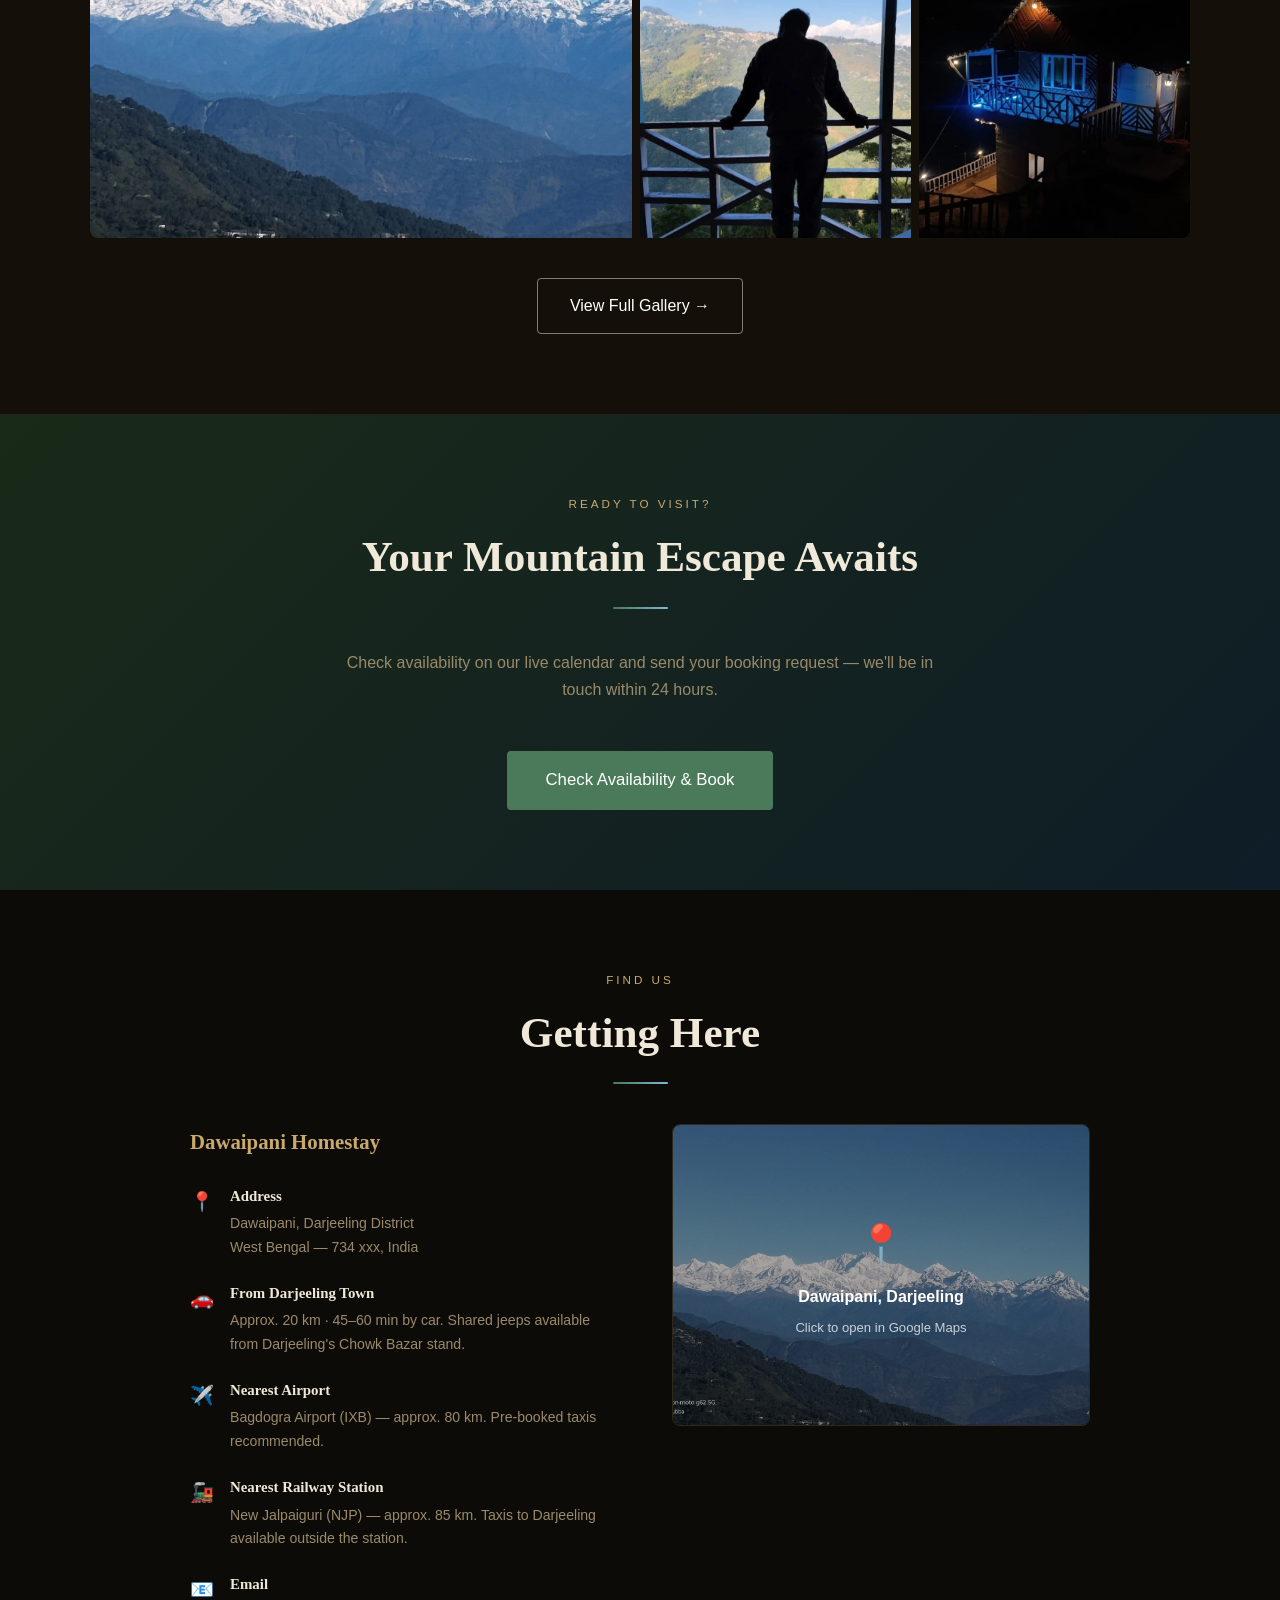
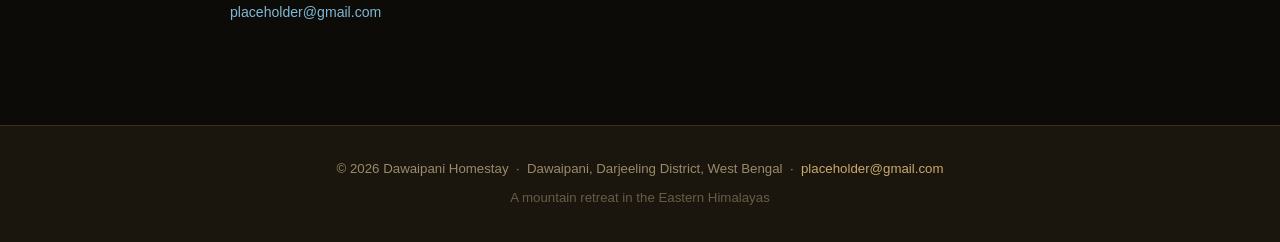
==== commit 69a9f285: "Replace owner email with placeholder throughout site" ====
--- a/index.html
+++ b/index.html
@@ -193,7 +193,7 @@
         <span class="contact-icon">📧</span>
         <div class="contact-item-text">
           <h4>Email</h4>
-          <p><a href="mailto:priyanka02010@gmail.com">priyanka02010@gmail.com</a></p>
+          <p><a href="mailto:placeholder@gmail.com">placeholder@gmail.com</a></p>
         </div>
       </div>
     </div>
@@ -211,7 +211,7 @@
 </section>
 
 <footer>
-  <p>© 2026 Dawaipani Homestay &nbsp;·&nbsp; Dawaipani, Darjeeling District, West Bengal &nbsp;·&nbsp; <a href="mailto:priyanka02010@gmail.com">priyanka02010@gmail.com</a></p>
+  <p>© 2026 Dawaipani Homestay &nbsp;·&nbsp; Dawaipani, Darjeeling District, West Bengal &nbsp;·&nbsp; <a href="mailto:placeholder@gmail.com">placeholder@gmail.com</a></p>
   <p>A mountain retreat in the Eastern Himalayas</p>
 </footer>
 
--- a/css/style.css
+++ b/css/style.css
@@ -50,17 +50,19 @@
   color: var(--gold);
   text-decoration: none;
   letter-spacing: 0.3px;
+  text-shadow: 0 1px 6px rgba(0,0,0,0.8);
 }
 .nav-logo span { color: var(--sky); }
 
 .nav-links { display: flex; gap: 2.2rem; list-style: none; align-items: center; }
 .nav-links a {
-  color: var(--cream);
+  color: #fff;
   text-decoration: none;
   font-size: 0.9rem;
   letter-spacing: 0.6px;
   font-family: Arial, sans-serif;
   transition: color 0.2s;
+  text-shadow: 0 1px 6px rgba(0,0,0,0.8);
 }
 .nav-links a:hover,
 .nav-links a.active { color: var(--gold); }
@@ -106,7 +108,8 @@
   position: absolute; inset: 0;
   background: linear-gradient(
     to bottom,
-    rgba(0,0,0,0.15) 0%,
+    rgba(0,0,0,0.55) 0%,
+    rgba(0,0,0,0.35) 30%,
     rgba(0,0,0,0.45) 55%,
     rgba(13,11,8,0.92) 100%
   );
@@ -118,9 +121,9 @@
 }
 .hero-badge {
   display: inline-block;
-  background: rgba(201,169,110,0.15);
-  border: 1px solid var(--gold);
-  color: var(--gold);
+  background: rgba(255,255,255,0.88);
+  border: 1px solid #000;
+  color: #000;
   padding: 0.3rem 1rem;
   border-radius: 20px;
   font-size: 0.78rem;
